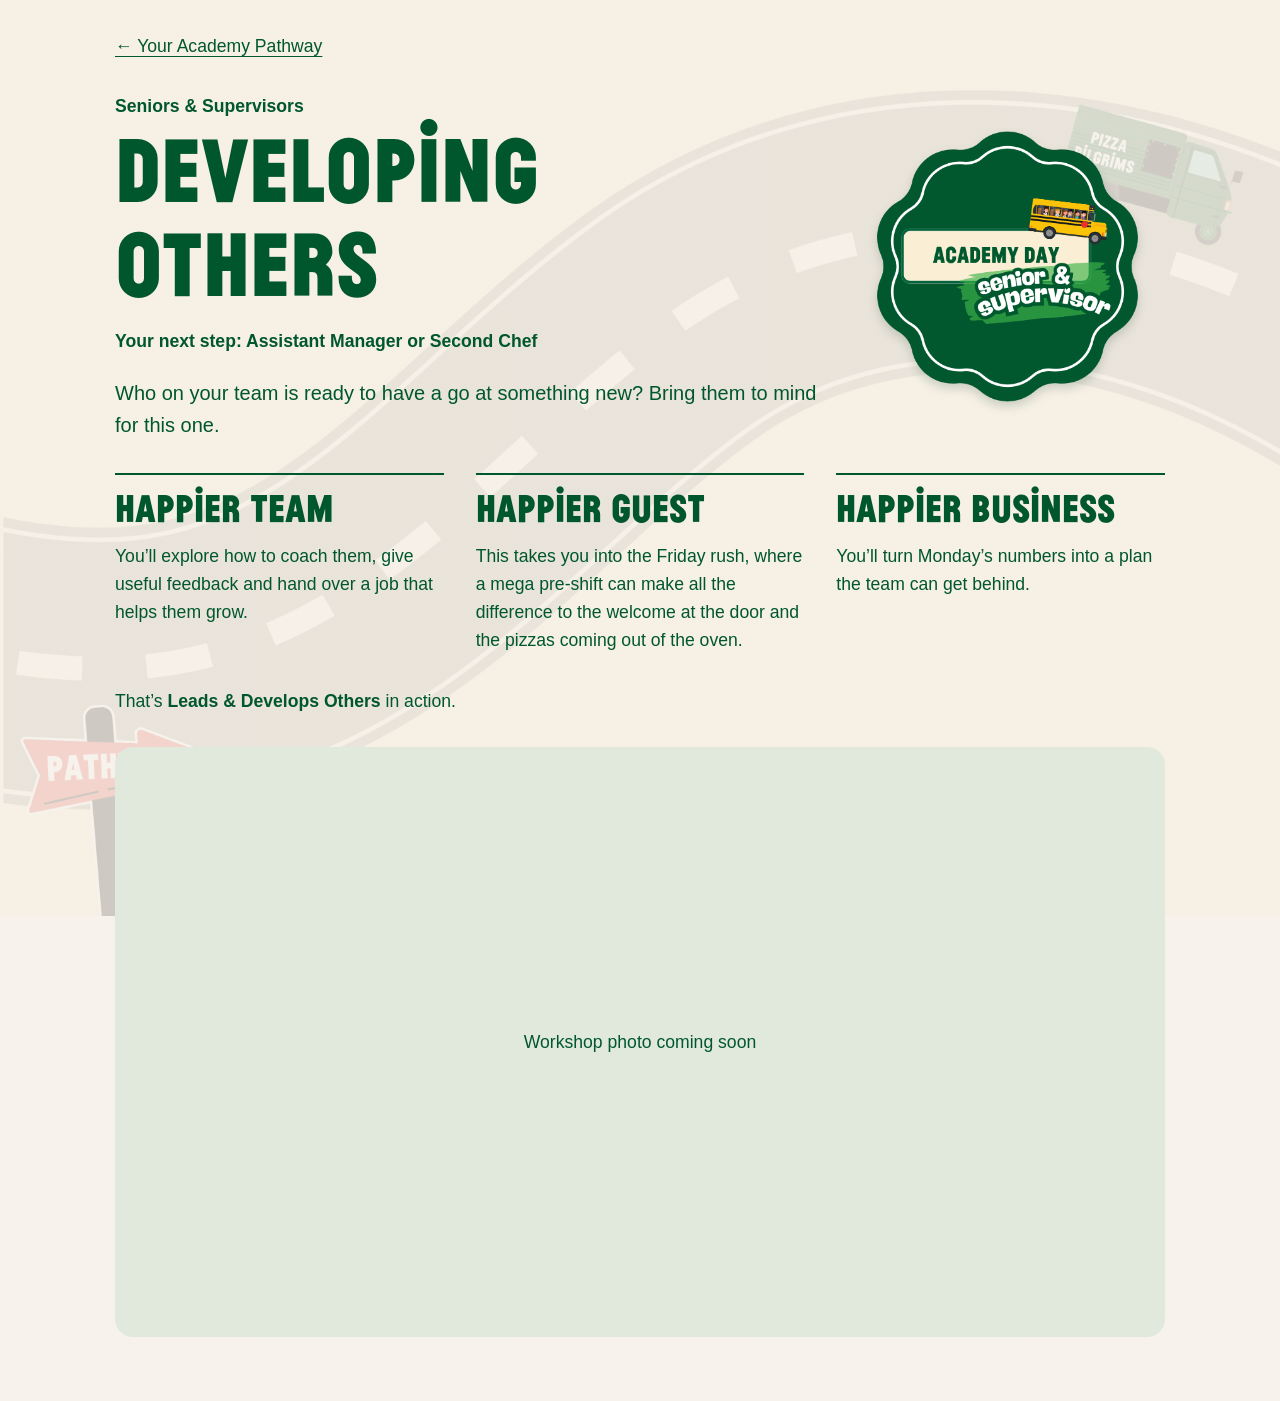
==== developing-others.html @ 914afafc "Link Academy pathway cohorts to branded workshop detail pages" ====
<!doctype html>
<html lang="en">
<head>
  <meta charset="utf-8">
  <meta name="viewport" content="width=device-width, initial-scale=1">
  <title>Developing Others | Pizza Pilgrims Academy Days</title>
  <link rel="stylesheet" href="workshop.css">
</head>
<body>
  <main>
    <a class="back" href="index.html#academy-pathway">← Your Academy Pathway</a>
    <header>
      <div>
        <p class="cohort">Seniors &amp; Supervisors</p>
        <h1>Developing Others</h1>
        <p class="next">Your next step: Assistant Manager or Second Chef</p>
        <p class="intro">Who on your team is ready to have a go at something new? Bring them to mind for this one.</p>
      </div>
      <img class="badge" src="S&amp;Slogo.png" alt="" width="500" height="500">
    </header>
    <section class="pillars" aria-label="The three parts of your Academy Day">
      <section>
        <h2>Happier Team</h2>
        <p>You’ll explore how to coach them, give useful feedback and hand over a job that helps them grow.</p>
      </section>
      <section>
        <h2>Happier Guest</h2>
        <p>This takes you into the Friday rush, where a mega pre-shift can make all the difference to the welcome at the door and the pizzas coming out of the oven.</p>
      </section>
      <section>
        <h2>Happier Business</h2>
        <p>You’ll turn Monday’s numbers into a plan the team can get behind.</p>
      </section>
    </section>
    <p class="behaviour">That’s <strong>Leads &amp; Develops Others</strong> in action.</p>
    <object class="day-photo" data="S&amp;S%20image.jpg" type="image/jpeg" aria-label="Developing Others Academy Day workshop photo">
      <div class="placeholder">Workshop photo coming soon</div>
    </object>
  </main>
</body>
</html>
---- workshop.css ----
@font-face {
  font-family: PizzaPilgrims;
  src: url("pizzapilgrims.otf") format("opentype");
  font-display: swap;
}
* { box-sizing: border-box; }
body {
  margin: 0;
  color: #00572e;
  font: 1.1rem/1.6 Arial, sans-serif;
  background: linear-gradient(rgba(245,240,232,.84), rgba(245,240,232,.84)), url("background.jpg") center / cover fixed no-repeat;
}
main { width: min(1050px, 90%); margin: auto; padding: 2rem 0 4rem; }
.back { color: inherit; text-underline-offset: .22em; }
.back:focus-visible { outline: 3px solid currentColor; outline-offset: 4px; }
header { display: grid; grid-template-columns: 1fr minmax(180px, 30%); align-items: center; gap: 2rem; margin: 2rem 0; }
h1, h2 { font-family: PizzaPilgrims, Arial, sans-serif; line-height: 1.05; font-weight: normal; margin: 0; }
h1 { font-size: clamp(3rem, 7vw, 5.8rem); }
h2 { font-size: clamp(2rem, 3vw, 2.6rem); }
p { margin: .65rem 0 0; }
.cohort, .next { font-weight: bold; }
.cohort { margin: 0 0 .5rem; }
.intro { margin-top: 1.4rem; font-size: 1.25rem; }
.badge { display: block; width: 100%; height: auto; filter: drop-shadow(0 5px 5px rgba(0,48,26,.17)); }
.pillars { display: grid; grid-template-columns: repeat(3, 1fr); gap: 2rem; }
.pillars section { border-top: 2px solid #00572e; padding-top: 1rem; }
.behaviour { margin: 2rem 0; }
.day-photo { display: block; width: 100%; aspect-ratio: 16 / 9; object-fit: cover; border-radius: 18px; overflow: hidden; background: #e1e9dc; }
.placeholder { display: grid; height: 100%; place-items: center; }
@media (max-width: 680px) {
  header { grid-template-columns: 1fr; gap: 1rem; }
  .badge { grid-row: 1; width: min(45vw, 175px); }
  .pillars { grid-template-columns: 1fr; gap: 1.5rem; }
}
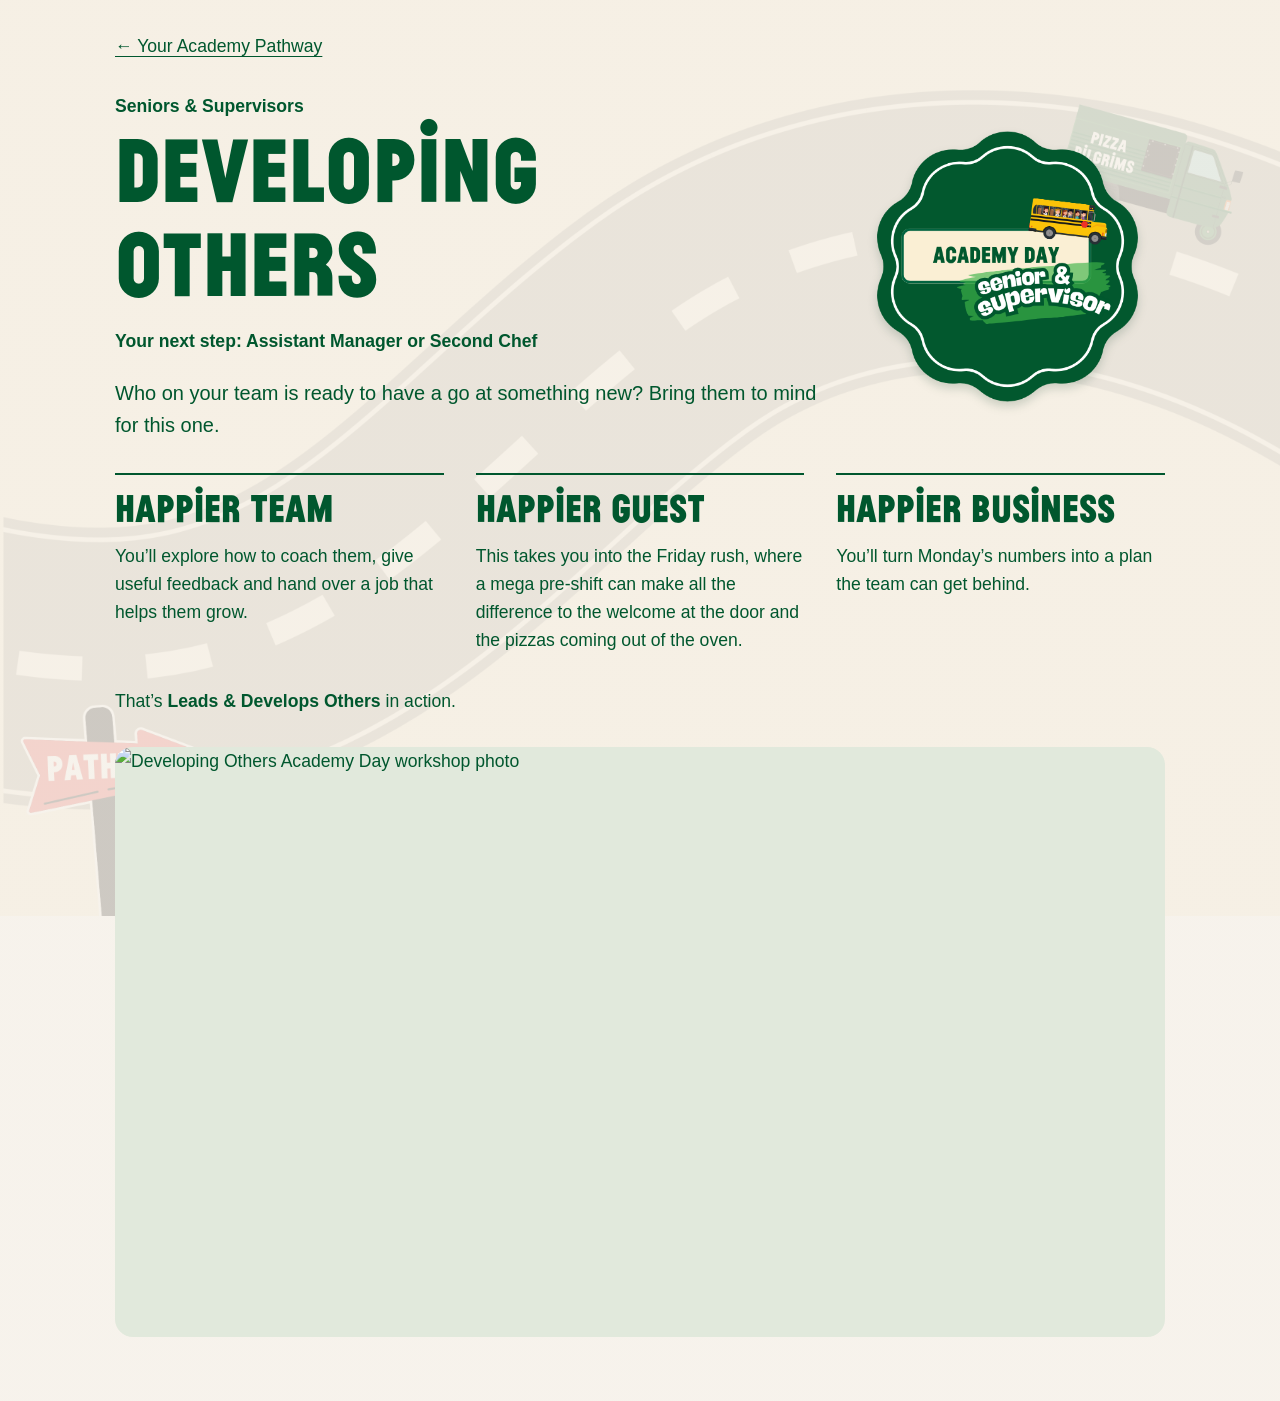
==== commit c96f7fd1: "Display uploaded workshop photos directly on all three Academy Day pages" ====
--- a/developing-others.html
+++ b/developing-others.html
@@ -33,9 +33,7 @@
       </section>
     </section>
     <p class="behaviour">That’s <strong>Leads &amp; Develops Others</strong> in action.</p>
-    <object class="day-photo" data="S&amp;S%20image.jpg" type="image/jpeg" aria-label="Developing Others Academy Day workshop photo">
-      <div class="placeholder">Workshop photo coming soon</div>
-    </object>
+    <img class="day-photo" src="S&amp;Simage.jpg" alt="Developing Others Academy Day workshop photo">
   </main>
 </body>
 </html>
--- a/workshop.css
+++ b/workshop.css
@@ -26,7 +26,6 @@
 .pillars section { border-top: 2px solid #00572e; padding-top: 1rem; }
 .behaviour { margin: 2rem 0; }
 .day-photo { display: block; width: 100%; aspect-ratio: 16 / 9; object-fit: cover; border-radius: 18px; overflow: hidden; background: #e1e9dc; }
-.placeholder { display: grid; height: 100%; place-items: center; }
 @media (max-width: 680px) {
   header { grid-template-columns: 1fr; gap: 1rem; }
   .badge { grid-row: 1; width: min(45vw, 175px); }
